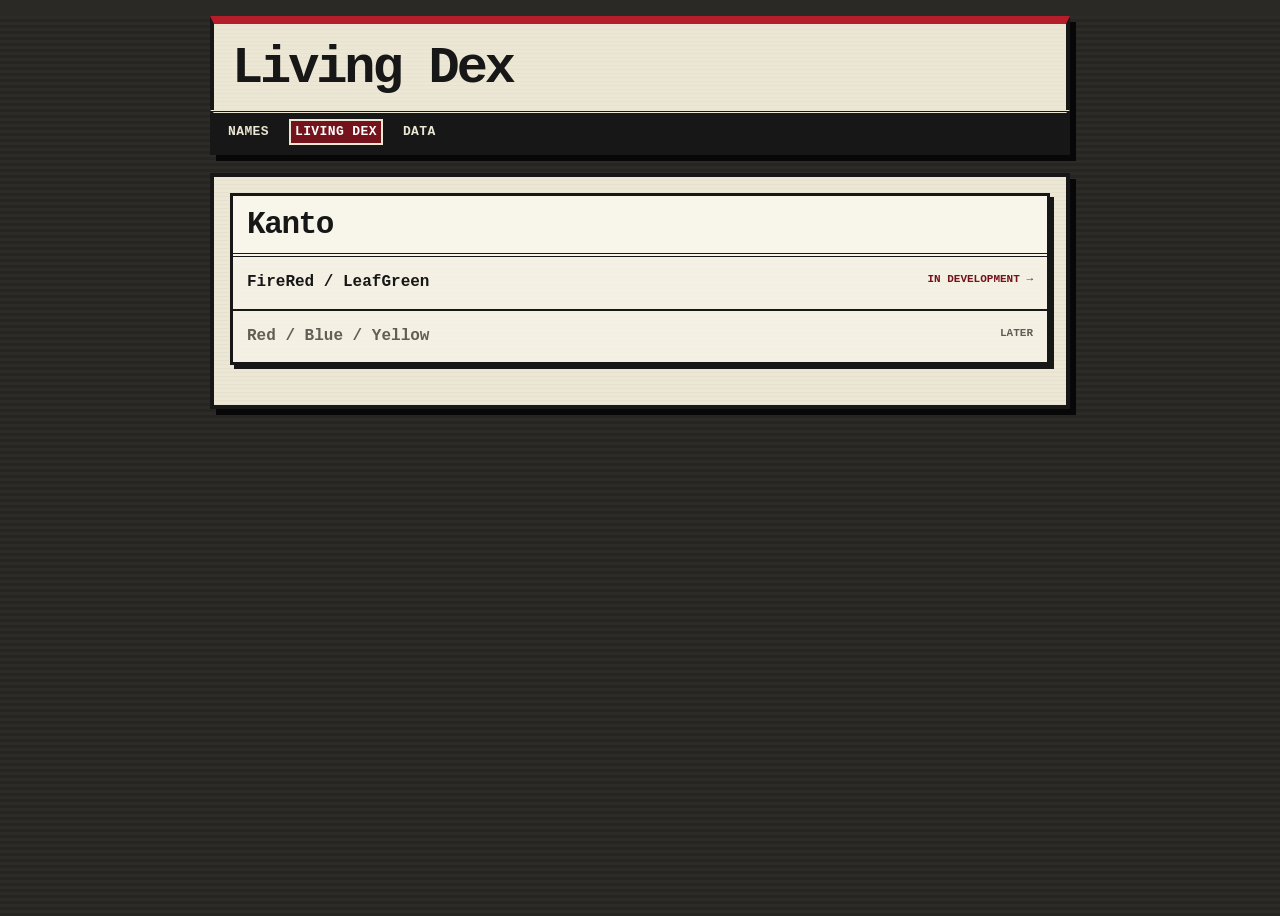
==== guides/index.html @ 91077273 "Add standalone living dex guide index" ====
<!doctype html>
<html lang="en">
<head>
  <meta charset="utf-8">
  <meta name="viewport" content="width=device-width,initial-scale=1,viewport-fit=cover">
  <meta name="theme-color" content="#2b2926">
  <title>Living Dex · Poké Etymology</title>
  <link rel="stylesheet" href="../styles.css">
</head>
<body>
  <header class="site-header"><div class="header-inner"><h1>Living Dex</h1></div></header>
  <nav class="primary-nav" aria-label="Main navigation"><div class="nav-inner"><a href="../">Names</a><a class="active" href="./">Living Dex</a><a href="https://github.com/natanai/poke-etymology">Data</a></div></nav>
  <main class="main-inner">
    <section class="page-panel">
      <div class="section-heading"><h2>Kanto</h2></div>
      <a class="guide-link" href="firered-leafgreen.html"><strong>FireRed / LeafGreen</strong><span>In development →</span></a>
      <div class="guide-link disabled"><strong>Red / Blue / Yellow</strong><span>Later</span></div>
    </section>
  </main>
</body>
</html>
---- styles.css ----
:root{
  --red:#b51d2a;
  --red-dark:#74131b;
  --ink:#171717;
  --screen:#ece7d4;
  --screen-light:#f8f5ea;
  --screen-mid:#d6cfba;
  --shell:#2b2926;
  --muted:#625e55;
}
*{box-sizing:border-box}
html{background:var(--shell);scroll-behavior:smooth}
body{
  min-height:100vh;
  margin:0;
  color:var(--ink);
  background:repeating-linear-gradient(0deg,#262522 0 3px,#2d2b28 3px 6px);
  font-family:"Courier New",Courier,monospace;
  font-weight:700;
  font-variant-ligatures:none;
  line-height:1.35;
}
button,input{font:inherit}
button,a{-webkit-tap-highlight-color:transparent}
button{touch-action:manipulation}
[hidden]{display:none!important}
.header-inner,.nav-inner,.main-inner{width:min(calc(100% - 16px),860px);margin:0 auto}
.site-header{
  width:min(calc(100% - 16px),860px);
  margin:8px auto 0;
  color:var(--ink);
  background:repeating-linear-gradient(0deg,rgba(23,23,23,.025) 0 1px,transparent 1px 4px),var(--screen);
  border:4px solid var(--ink);
  border-top:8px solid var(--red);
  border-bottom:0;
  box-shadow:6px 6px 0 #070707;
}
.header-inner{width:auto;padding:14px 13px 12px}
h1{margin:0;font-size:clamp(30px,8vw,52px);line-height:.95;letter-spacing:-.06em;overflow-wrap:anywhere}
.primary-nav{
  width:min(calc(100% - 16px),860px);
  margin:0 auto;
  background:var(--ink);
  border:4px solid var(--ink);
  border-top:3px double var(--screen);
  box-shadow:6px 6px 0 #070707;
}
.nav-inner{width:auto;display:flex;gap:8px 18px;overflow-x:auto;padding:8px 10px}
.primary-nav a{color:var(--screen);padding:2px 4px;text-decoration:none;white-space:nowrap;font-size:13px;letter-spacing:.03em;text-transform:uppercase}
.primary-nav a:hover,.primary-nav a:focus-visible,.primary-nav a.active{color:#fff;background:var(--red-dark);outline:2px solid var(--screen)}
.main-inner{
  margin:14px auto 28px;
  padding:10px 10px 32px;
  background:repeating-linear-gradient(0deg,rgba(23,23,23,.03) 0 1px,transparent 1px 4px),var(--screen);
  border:4px solid var(--ink);
  box-shadow:6px 6px 0 #070707;
}
.explorer,.detail-shell,.page-panel{background:rgba(248,245,234,.72);border:3px solid var(--ink);box-shadow:4px 4px 0 var(--ink)}
.section-heading{display:flex;align-items:baseline;justify-content:space-between;gap:12px;padding:13px 14px;background:var(--screen-light);border-bottom:4px double var(--ink)}
.section-heading h2{margin:0;font-size:clamp(22px,6vw,31px);line-height:1;letter-spacing:-.045em}
.section-heading span{color:var(--red-dark);font-size:11px;text-transform:uppercase;text-align:right}
.explorer-controls{padding:13px;border-bottom:3px solid var(--ink);background:repeating-linear-gradient(0deg,rgba(23,23,23,.025) 0 1px,transparent 1px 4px),var(--screen-mid)}
label,legend{display:block;margin-bottom:6px;font-size:11px;letter-spacing:.06em;text-transform:uppercase}
.search-wrap{border:3px solid var(--ink);background:var(--screen-light);box-shadow:inset 0 0 0 2px var(--screen-mid)}
input[type="search"]{width:100%;min-width:0;border:0;background:transparent;color:var(--ink);padding:12px;outline:none;font-size:18px;font-weight:700}
input[type="search"]::placeholder{color:#8a857a}
input[type="search"]:focus{box-shadow:inset 0 0 0 3px var(--red)}
.language-picker{border:0;padding:0;margin:13px 0 0}
.tabs{display:flex;flex-wrap:wrap;gap:8px}
.btn{border:3px solid var(--ink);border-radius:0;background:var(--screen-light);color:var(--ink);padding:8px 11px;box-shadow:3px 3px 0 var(--ink);cursor:pointer;font-weight:700}
.btn:hover,.btn:focus-visible{background:var(--ink);color:var(--screen);outline:2px solid var(--red);outline-offset:-5px}
.btn.on{background:var(--ink);color:var(--screen);box-shadow:3px 3px 0 var(--red)}
.btn:disabled{opacity:.4;cursor:not-allowed;box-shadow:none}
.list{list-style:none;margin:0;padding:0}
.list button{width:100%;display:grid;grid-template-columns:55px minmax(0,1fr);gap:3px 10px;padding:13px 14px;border:0;border-bottom:2px solid var(--ink);background:transparent;color:var(--ink);text-align:left;cursor:pointer}
.list li:last-child button{border-bottom:0}
.list button:hover,.list button:focus-visible{background:var(--ink);color:var(--screen-light);outline:3px solid var(--red);outline-offset:-6px}
.list .dex-no{grid-row:1/span 2;color:var(--red-dark);font-size:11px}
.list button:hover .dex-no,.list button:focus-visible .dex-no{color:#ff9aa2}
.list strong{min-width:0;overflow-wrap:anywhere;font-size:19px;line-height:1.1}
.type{color:var(--muted);font-size:11px}
.list button:hover .type,.list button:focus-visible .type{color:var(--screen-mid)}
.empty{margin:0;padding:20px 15px}
.detail-shell{overflow:hidden}
.detail-toolbar{display:flex;align-items:center;justify-content:space-between;gap:10px;padding:10px;border-bottom:4px double var(--ink);background:var(--screen-mid)}
.entry-head{padding:22px 18px 18px;border-top:6px solid var(--red);border-bottom:4px double var(--ink);background:var(--screen-light)}
.eyebrow{margin:0 0 5px;font-size:10px;letter-spacing:.06em;text-transform:uppercase}
.entry-head h2{margin:0 0 8px;font-size:clamp(34px,11vw,60px);line-height:.95;letter-spacing:-.055em;overflow-wrap:anywhere}
.entry-sub{font-size:14px}
.chips{display:flex;flex-wrap:wrap;gap:6px;margin-top:12px}
.chip{border:2px solid var(--ink);padding:3px 7px;background:var(--screen-mid);font-size:10px}
.entry-section{padding:17px;border-bottom:3px solid var(--ink);background:rgba(248,245,234,.45)}
.entry-section h3{display:inline-block;margin:0 0 12px;padding:3px 7px;color:var(--screen-light);background:var(--ink);font-size:12px;letter-spacing:.04em;text-transform:uppercase}
.entry-section p{margin-top:0}
.names>div{display:grid;grid-template-columns:88px minmax(0,1fr);gap:10px;padding:9px 0;border-bottom:1px solid #a9a28f}
.names>div:last-child{border-bottom:0}
.comparison{color:var(--ink);background:var(--screen-mid);border-left:8px solid var(--red)}
.comparison p{margin:0;font-size:16px}
.pending{background:var(--screen-mid)}
.pending p{margin:0;color:var(--muted)}
.ety article{padding:14px 0;border-top:2px solid var(--ink)}
.ety article:first-child{padding-top:0;border-top:0}
.ety h4{margin:0 0 6px;font-size:17px}
.roots{margin:7px 0;padding:9px;border-left:7px solid var(--red);background:var(--screen-mid)}
.confidence{display:inline-block;padding:3px 7px;border:2px solid var(--ink);background:var(--screen-light);font-size:9px;text-transform:uppercase}
.ev{display:grid;grid-template-columns:repeat(3,1fr);border:2px solid var(--ink)}
.ev>div{min-height:64px;display:grid;place-items:center;align-content:center;padding:5px;border-right:1px solid var(--ink);border-bottom:1px solid var(--ink);text-align:center;background:var(--screen-light)}
.ev>div:nth-child(3n){border-right:0}
.ev>div:nth-last-child(-n+3){border-bottom:0}
.ev small{font-size:8px}
.ev strong{font-size:21px}
.entry-nav{display:grid;grid-template-columns:1fr 1fr;gap:10px;padding:13px}
.guide-link{display:flex;justify-content:space-between;gap:16px;padding:15px 14px;border-bottom:2px solid var(--ink);color:var(--ink);text-decoration:none}
.guide-link:last-child{border-bottom:0}
.guide-link:hover,.guide-link:focus-visible{background:var(--ink);color:var(--screen-light);outline:3px solid var(--red);outline-offset:-6px}
.guide-link span{color:var(--red-dark);font-size:11px;text-align:right;text-transform:uppercase}
.guide-link:hover span,.guide-link:focus-visible span{color:#ff9aa2}
.guide-link.disabled{color:var(--muted)}
.guide-link.disabled span{color:var(--muted)}
@media(min-width:720px){
  .site-header{margin-top:16px}
  .header-inner{padding:20px 18px 17px}
  .main-inner{margin-top:18px;padding:16px 16px 40px}
  .list{display:grid;grid-template-columns:1fr 1fr}
  .list li:nth-child(odd) button{border-right:2px solid var(--ink)}
}
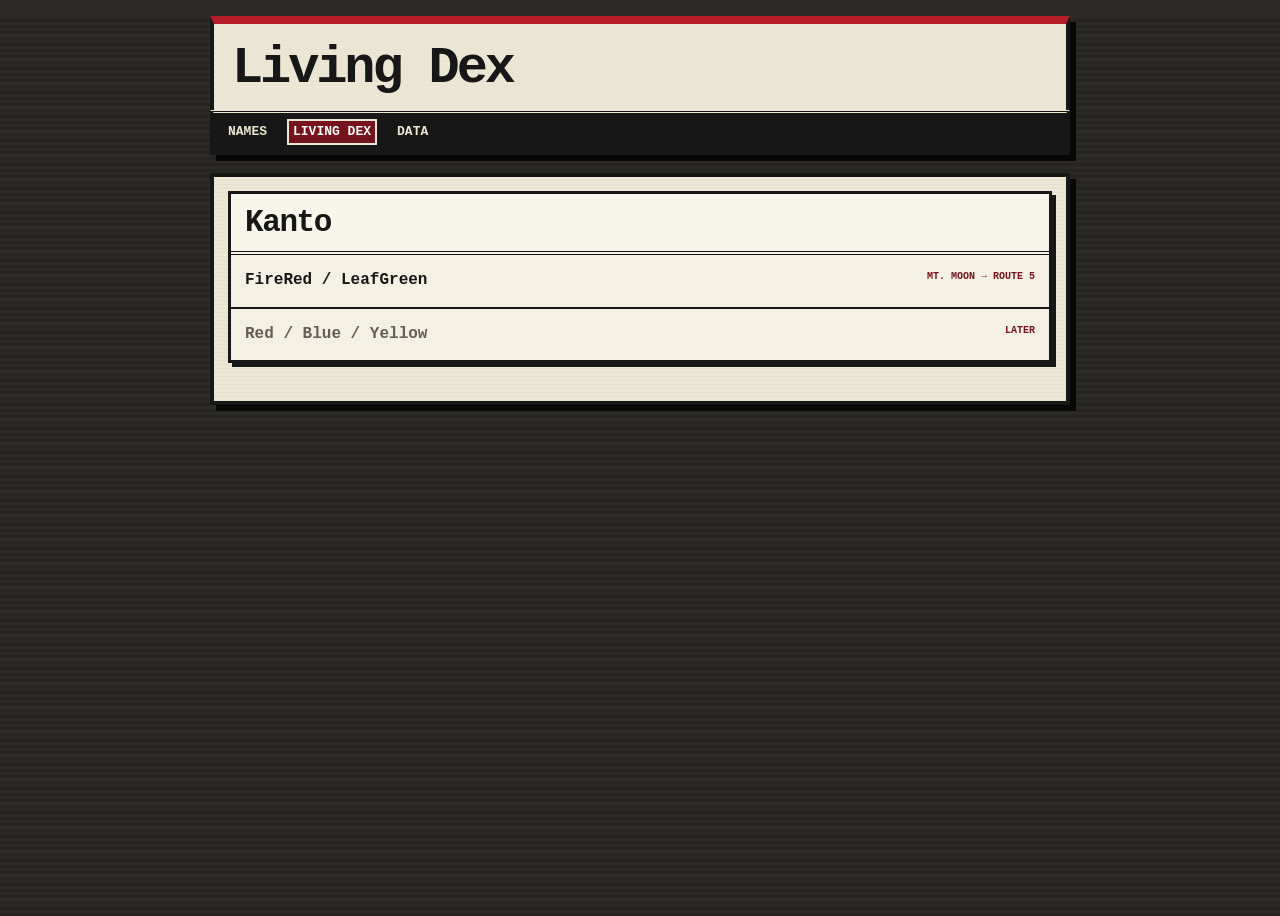
==== commit cc78ac0c: "Activate FireRed and LeafGreen guide prototype" ====
--- a/guides/index.html
+++ b/guides/index.html
@@ -13,7 +13,7 @@
   <main class="main-inner">
     <section class="page-panel">
       <div class="section-heading"><h2>Kanto</h2></div>
-      <a class="guide-link" href="firered-leafgreen.html"><strong>FireRed / LeafGreen</strong><span>In development →</span></a>
+      <a class="guide-link" href="firered-leafgreen.html"><strong>FireRed / LeafGreen</strong><span>Mt. Moon → Route 5</span></a>
       <div class="guide-link disabled"><strong>Red / Blue / Yellow</strong><span>Later</span></div>
     </section>
   </main>
--- a/styles.css
+++ b/styles.css
@@ -1,126 +1,358 @@
-:root{
-  --red:#b51d2a;
-  --red-dark:#74131b;
-  --ink:#171717;
-  --screen:#ece7d4;
-  --screen-light:#f8f5ea;
-  --screen-mid:#d6cfba;
-  --shell:#2b2926;
-  --muted:#625e55;
-}
-*{box-sizing:border-box}
-html{background:var(--shell);scroll-behavior:smooth}
-body{
-  min-height:100vh;
-  margin:0;
-  color:var(--ink);
-  background:repeating-linear-gradient(0deg,#262522 0 3px,#2d2b28 3px 6px);
-  font-family:"Courier New",Courier,monospace;
-  font-weight:700;
-  font-variant-ligatures:none;
-  line-height:1.35;
-}
-button,input{font:inherit}
-button,a{-webkit-tap-highlight-color:transparent}
-button{touch-action:manipulation}
-[hidden]{display:none!important}
-.header-inner,.nav-inner,.main-inner{width:min(calc(100% - 16px),860px);margin:0 auto}
-.site-header{
-  width:min(calc(100% - 16px),860px);
-  margin:8px auto 0;
-  color:var(--ink);
-  background:repeating-linear-gradient(0deg,rgba(23,23,23,.025) 0 1px,transparent 1px 4px),var(--screen);
-  border:4px solid var(--ink);
-  border-top:8px solid var(--red);
-  border-bottom:0;
-  box-shadow:6px 6px 0 #070707;
-}
-.header-inner{width:auto;padding:14px 13px 12px}
-h1{margin:0;font-size:clamp(30px,8vw,52px);line-height:.95;letter-spacing:-.06em;overflow-wrap:anywhere}
-.primary-nav{
-  width:min(calc(100% - 16px),860px);
-  margin:0 auto;
-  background:var(--ink);
-  border:4px solid var(--ink);
-  border-top:3px double var(--screen);
-  box-shadow:6px 6px 0 #070707;
-}
-.nav-inner{width:auto;display:flex;gap:8px 18px;overflow-x:auto;padding:8px 10px}
-.primary-nav a{color:var(--screen);padding:2px 4px;text-decoration:none;white-space:nowrap;font-size:13px;letter-spacing:.03em;text-transform:uppercase}
-.primary-nav a:hover,.primary-nav a:focus-visible,.primary-nav a.active{color:#fff;background:var(--red-dark);outline:2px solid var(--screen)}
-.main-inner{
-  margin:14px auto 28px;
-  padding:10px 10px 32px;
-  background:repeating-linear-gradient(0deg,rgba(23,23,23,.03) 0 1px,transparent 1px 4px),var(--screen);
-  border:4px solid var(--ink);
-  box-shadow:6px 6px 0 #070707;
-}
-.explorer,.detail-shell,.page-panel{background:rgba(248,245,234,.72);border:3px solid var(--ink);box-shadow:4px 4px 0 var(--ink)}
-.section-heading{display:flex;align-items:baseline;justify-content:space-between;gap:12px;padding:13px 14px;background:var(--screen-light);border-bottom:4px double var(--ink)}
-.section-heading h2{margin:0;font-size:clamp(22px,6vw,31px);line-height:1;letter-spacing:-.045em}
-.section-heading span{color:var(--red-dark);font-size:11px;text-transform:uppercase;text-align:right}
-.explorer-controls{padding:13px;border-bottom:3px solid var(--ink);background:repeating-linear-gradient(0deg,rgba(23,23,23,.025) 0 1px,transparent 1px 4px),var(--screen-mid)}
-label,legend{display:block;margin-bottom:6px;font-size:11px;letter-spacing:.06em;text-transform:uppercase}
-.search-wrap{border:3px solid var(--ink);background:var(--screen-light);box-shadow:inset 0 0 0 2px var(--screen-mid)}
-input[type="search"]{width:100%;min-width:0;border:0;background:transparent;color:var(--ink);padding:12px;outline:none;font-size:18px;font-weight:700}
-input[type="search"]::placeholder{color:#8a857a}
-input[type="search"]:focus{box-shadow:inset 0 0 0 3px var(--red)}
-.language-picker{border:0;padding:0;margin:13px 0 0}
-.tabs{display:flex;flex-wrap:wrap;gap:8px}
-.btn{border:3px solid var(--ink);border-radius:0;background:var(--screen-light);color:var(--ink);padding:8px 11px;box-shadow:3px 3px 0 var(--ink);cursor:pointer;font-weight:700}
-.btn:hover,.btn:focus-visible{background:var(--ink);color:var(--screen);outline:2px solid var(--red);outline-offset:-5px}
-.btn.on{background:var(--ink);color:var(--screen);box-shadow:3px 3px 0 var(--red)}
-.btn:disabled{opacity:.4;cursor:not-allowed;box-shadow:none}
-.list{list-style:none;margin:0;padding:0}
-.list button{width:100%;display:grid;grid-template-columns:55px minmax(0,1fr);gap:3px 10px;padding:13px 14px;border:0;border-bottom:2px solid var(--ink);background:transparent;color:var(--ink);text-align:left;cursor:pointer}
-.list li:last-child button{border-bottom:0}
-.list button:hover,.list button:focus-visible{background:var(--ink);color:var(--screen-light);outline:3px solid var(--red);outline-offset:-6px}
-.list .dex-no{grid-row:1/span 2;color:var(--red-dark);font-size:11px}
-.list button:hover .dex-no,.list button:focus-visible .dex-no{color:#ff9aa2}
-.list strong{min-width:0;overflow-wrap:anywhere;font-size:19px;line-height:1.1}
-.type{color:var(--muted);font-size:11px}
-.list button:hover .type,.list button:focus-visible .type{color:var(--screen-mid)}
-.empty{margin:0;padding:20px 15px}
-.detail-shell{overflow:hidden}
-.detail-toolbar{display:flex;align-items:center;justify-content:space-between;gap:10px;padding:10px;border-bottom:4px double var(--ink);background:var(--screen-mid)}
-.entry-head{padding:22px 18px 18px;border-top:6px solid var(--red);border-bottom:4px double var(--ink);background:var(--screen-light)}
-.eyebrow{margin:0 0 5px;font-size:10px;letter-spacing:.06em;text-transform:uppercase}
-.entry-head h2{margin:0 0 8px;font-size:clamp(34px,11vw,60px);line-height:.95;letter-spacing:-.055em;overflow-wrap:anywhere}
-.entry-sub{font-size:14px}
-.chips{display:flex;flex-wrap:wrap;gap:6px;margin-top:12px}
-.chip{border:2px solid var(--ink);padding:3px 7px;background:var(--screen-mid);font-size:10px}
-.entry-section{padding:17px;border-bottom:3px solid var(--ink);background:rgba(248,245,234,.45)}
-.entry-section h3{display:inline-block;margin:0 0 12px;padding:3px 7px;color:var(--screen-light);background:var(--ink);font-size:12px;letter-spacing:.04em;text-transform:uppercase}
-.entry-section p{margin-top:0}
-.names>div{display:grid;grid-template-columns:88px minmax(0,1fr);gap:10px;padding:9px 0;border-bottom:1px solid #a9a28f}
-.names>div:last-child{border-bottom:0}
-.comparison{color:var(--ink);background:var(--screen-mid);border-left:8px solid var(--red)}
-.comparison p{margin:0;font-size:16px}
-.pending{background:var(--screen-mid)}
-.pending p{margin:0;color:var(--muted)}
-.ety article{padding:14px 0;border-top:2px solid var(--ink)}
-.ety article:first-child{padding-top:0;border-top:0}
-.ety h4{margin:0 0 6px;font-size:17px}
-.roots{margin:7px 0;padding:9px;border-left:7px solid var(--red);background:var(--screen-mid)}
-.confidence{display:inline-block;padding:3px 7px;border:2px solid var(--ink);background:var(--screen-light);font-size:9px;text-transform:uppercase}
-.ev{display:grid;grid-template-columns:repeat(3,1fr);border:2px solid var(--ink)}
-.ev>div{min-height:64px;display:grid;place-items:center;align-content:center;padding:5px;border-right:1px solid var(--ink);border-bottom:1px solid var(--ink);text-align:center;background:var(--screen-light)}
-.ev>div:nth-child(3n){border-right:0}
-.ev>div:nth-last-child(-n+3){border-bottom:0}
-.ev small{font-size:8px}
-.ev strong{font-size:21px}
-.entry-nav{display:grid;grid-template-columns:1fr 1fr;gap:10px;padding:13px}
-.guide-link{display:flex;justify-content:space-between;gap:16px;padding:15px 14px;border-bottom:2px solid var(--ink);color:var(--ink);text-decoration:none}
-.guide-link:last-child{border-bottom:0}
-.guide-link:hover,.guide-link:focus-visible{background:var(--ink);color:var(--screen-light);outline:3px solid var(--red);outline-offset:-6px}
-.guide-link span{color:var(--red-dark);font-size:11px;text-align:right;text-transform:uppercase}
-.guide-link:hover span,.guide-link:focus-visible span{color:#ff9aa2}
-.guide-link.disabled{color:var(--muted)}
-.guide-link.disabled span{color:var(--muted)}
-@media(min-width:720px){
-  .site-header{margin-top:16px}
-  .header-inner{padding:20px 18px 17px}
-  .main-inner{margin-top:18px;padding:16px 16px 40px}
-  .list{display:grid;grid-template-columns:1fr 1fr}
-  .list li:nth-child(odd) button{border-right:2px solid var(--ink)}
-}
+:root {
+  --red: #b51d2a;
+  --red-dark: #74131b;
+  --ink: #171717;
+  --screen: #ece7d4;
+  --screen-light: #f8f5ea;
+  --screen-mid: #d6cfba;
+  --shell: #2b2926;
+  --muted: #625e55;
+}
+
+* { box-sizing: border-box; }
+html { background: var(--shell); scroll-behavior: smooth; }
+body {
+  min-height: 100vh;
+  margin: 0;
+  color: var(--ink);
+  background: repeating-linear-gradient(0deg, #262522 0 3px, #2d2b28 3px 6px);
+  font-family: "Courier New", Courier, monospace;
+  font-weight: 700;
+  font-variant-ligatures: none;
+  line-height: 1.35;
+}
+button, input { font: inherit; }
+button, a { -webkit-tap-highlight-color: transparent; }
+button { touch-action: manipulation; }
+[hidden] { display: none !important; }
+
+.header-inner,
+.nav-inner,
+.main-inner {
+  width: min(calc(100% - 16px), 860px);
+  margin: 0 auto;
+}
+
+.site-header {
+  width: min(calc(100% - 16px), 860px);
+  margin: 8px auto 0;
+  color: var(--ink);
+  background:
+    repeating-linear-gradient(0deg, rgba(23,23,23,.025) 0 1px, transparent 1px 4px),
+    var(--screen);
+  border: 4px solid var(--ink);
+  border-top: 8px solid var(--red);
+  border-bottom: 0;
+  box-shadow: 6px 6px 0 #070707;
+}
+.header-inner { width: auto; padding: 14px 13px 12px; }
+h1 {
+  margin: 0;
+  font-size: clamp(30px, 8vw, 52px);
+  line-height: .95;
+  letter-spacing: -.06em;
+}
+
+.primary-nav {
+  width: min(calc(100% - 16px), 860px);
+  margin: 0 auto;
+  background: var(--ink);
+  border: 4px solid var(--ink);
+  border-top: 3px double var(--screen);
+  box-shadow: 6px 6px 0 #070707;
+}
+.nav-inner {
+  width: auto;
+  display: flex;
+  gap: 8px 18px;
+  overflow-x: auto;
+  padding: 8px 10px;
+}
+.primary-nav a {
+  color: var(--screen);
+  padding: 2px 4px;
+  text-decoration: none;
+  white-space: nowrap;
+  font-size: 13px;
+  text-transform: uppercase;
+}
+.primary-nav a:hover,
+.primary-nav a:focus-visible,
+.primary-nav a.active {
+  color: #fff;
+  background: var(--red-dark);
+  outline: 2px solid var(--screen);
+}
+
+.main-inner {
+  margin: 14px auto 28px;
+  padding: 10px 10px 32px;
+  background:
+    repeating-linear-gradient(0deg, rgba(23,23,23,.03) 0 1px, transparent 1px 4px),
+    var(--screen);
+  border: 4px solid var(--ink);
+  box-shadow: 6px 6px 0 #070707;
+}
+.explorer,
+.page-panel {
+  background: rgba(248,245,234,.72);
+  border: 3px solid var(--ink);
+  box-shadow: 4px 4px 0 var(--ink);
+}
+
+.section-heading {
+  display: flex;
+  align-items: baseline;
+  justify-content: space-between;
+  gap: 12px;
+  padding: 13px 14px;
+  background: var(--screen-light);
+  border-bottom: 4px double var(--ink);
+}
+.section-heading h2 {
+  margin: 0;
+  font-size: clamp(22px, 6vw, 31px);
+  line-height: 1;
+  letter-spacing: -.045em;
+}
+.section-heading span {
+  color: var(--red-dark);
+  font-size: 11px;
+  text-transform: uppercase;
+}
+
+.explorer-controls {
+  padding: 13px;
+  border-bottom: 3px solid var(--ink);
+  background:
+    repeating-linear-gradient(0deg, rgba(23,23,23,.025) 0 1px, transparent 1px 4px),
+    var(--screen-mid);
+}
+label, legend {
+  display: block;
+  margin-bottom: 6px;
+  font-size: 11px;
+  letter-spacing: .06em;
+  text-transform: uppercase;
+}
+.search-wrap {
+  border: 3px solid var(--ink);
+  background: var(--screen-light);
+  box-shadow: inset 0 0 0 2px var(--screen-mid);
+}
+input[type="search"] {
+  width: 100%;
+  min-width: 0;
+  border: 0;
+  background: transparent;
+  color: var(--ink);
+  padding: 12px;
+  outline: none;
+  font-size: 18px;
+  font-weight: 700;
+}
+input[type="search"]::placeholder { color: #8a857a; }
+input[type="search"]:focus { box-shadow: inset 0 0 0 3px var(--red); }
+.language-picker { border: 0; padding: 0; margin: 13px 0 0; }
+.tabs { display: flex; flex-wrap: wrap; gap: 8px; }
+.btn {
+  border: 3px solid var(--ink);
+  border-radius: 0;
+  background: var(--screen-light);
+  color: var(--ink);
+  padding: 8px 11px;
+  box-shadow: 3px 3px 0 var(--ink);
+  cursor: pointer;
+  font-weight: 700;
+}
+.btn:hover,
+.btn:focus-visible {
+  background: var(--ink);
+  color: var(--screen);
+  outline: 2px solid var(--red);
+  outline-offset: -5px;
+}
+.btn.on {
+  background: var(--ink);
+  color: var(--screen);
+  box-shadow: 3px 3px 0 var(--red);
+}
+
+.list { list-style: none; margin: 0; padding: 0; }
+.pokemon-item { border-bottom: 3px solid var(--ink); }
+.pokemon-item:last-child { border-bottom: 0; }
+.entry-toggle {
+  width: 100%;
+  display: grid;
+  grid-template-columns: 56px minmax(0,1fr) 34px;
+  align-items: center;
+  gap: 8px 10px;
+  padding: 13px 14px;
+  border: 0;
+  background: transparent;
+  color: var(--ink);
+  text-align: left;
+  cursor: pointer;
+}
+.entry-toggle:hover,
+.entry-toggle:focus-visible,
+.entry-toggle[aria-expanded="true"] {
+  background: var(--ink);
+  color: var(--screen-light);
+  outline: 3px solid var(--red);
+  outline-offset: -6px;
+}
+.dex-no {
+  color: var(--red-dark);
+  font-size: 11px;
+}
+.entry-toggle:hover .dex-no,
+.entry-toggle:focus-visible .dex-no,
+.entry-toggle[aria-expanded="true"] .dex-no { color: #ff9aa2; }
+.entry-summary { min-width: 0; display: grid; gap: 3px; }
+.entry-summary strong {
+  min-width: 0;
+  overflow-wrap: anywhere;
+  font-size: 19px;
+  line-height: 1.1;
+}
+.entry-summary small { color: var(--muted); font-size: 11px; }
+.entry-toggle:hover small,
+.entry-toggle:focus-visible small,
+.entry-toggle[aria-expanded="true"] small { color: var(--screen-mid); }
+.expand-mark {
+  display: grid;
+  width: 30px;
+  height: 30px;
+  place-items: center;
+  border: 2px solid currentColor;
+  font-size: 21px;
+  line-height: 1;
+}
+.entry-panel {
+  border-top: 4px double var(--ink);
+  background:
+    repeating-linear-gradient(0deg, rgba(23,23,23,.025) 0 1px, transparent 1px 4px),
+    var(--screen);
+}
+.inline-entry-head {
+  padding: 18px 16px 15px;
+  border-left: 8px solid var(--red);
+  border-bottom: 4px double var(--ink);
+  background: var(--screen-light);
+}
+.inline-entry-head h3 {
+  margin: 2px 0 7px;
+  font-size: clamp(28px, 8vw, 46px);
+  line-height: .95;
+  letter-spacing: -.05em;
+  overflow-wrap: anywhere;
+}
+.inline-entry-head p { margin: 0; }
+.eyebrow {
+  margin: 0 0 5px;
+  font-size: 10px;
+  letter-spacing: .06em;
+  text-transform: uppercase;
+}
+.chips { display: flex; flex-wrap: wrap; gap: 6px; margin-top: 12px; }
+.chip {
+  border: 2px solid var(--ink);
+  padding: 3px 7px;
+  background: var(--screen-mid);
+  font-size: 10px;
+}
+.entry-section {
+  padding: 16px;
+  border-bottom: 3px solid var(--ink);
+  background: rgba(248,245,234,.45);
+}
+.entry-section > h3 {
+  display: inline-block;
+  margin: 0 0 12px;
+  padding: 3px 7px;
+  color: var(--screen-light);
+  background: var(--ink);
+  font-size: 12px;
+  letter-spacing: .04em;
+  text-transform: uppercase;
+}
+.comparison {
+  color: var(--ink);
+  background: var(--screen-mid);
+  border-left: 8px solid var(--red);
+}
+.comparison p,
+.pending p { margin: 0; }
+.names > div {
+  display: grid;
+  grid-template-columns: 90px minmax(0,1fr);
+  gap: 10px;
+  padding: 9px 0;
+  border-bottom: 1px solid #a9a28f;
+}
+.names > div:last-child { border-bottom: 0; }
+.ety article { padding: 14px 0; border-top: 2px solid var(--ink); }
+.ety article:first-child { padding-top: 0; border-top: 0; }
+.ety h4 { margin: 0 0 6px; font-size: 17px; }
+.roots,
+.associations {
+  margin: 7px 0;
+  padding: 9px;
+  background: var(--screen-mid);
+}
+.roots { border-left: 7px solid var(--red); }
+.associations { border-left: 7px solid var(--ink); }
+.confidence {
+  display: inline-block;
+  padding: 3px 7px;
+  border: 2px solid var(--ink);
+  background: var(--screen-light);
+  font-size: 9px;
+  text-transform: uppercase;
+}
+.ev { display: grid; grid-template-columns: repeat(3,1fr); border: 2px solid var(--ink); }
+.ev > div {
+  min-height: 64px;
+  display: grid;
+  place-items: center;
+  align-content: center;
+  padding: 5px;
+  border-right: 1px solid var(--ink);
+  border-bottom: 1px solid var(--ink);
+  text-align: center;
+  background: var(--screen-light);
+}
+.ev > div:nth-child(3n) { border-right: 0; }
+.ev > div:nth-last-child(-n+3) { border-bottom: 0; }
+.ev small { font-size: 8px; }
+.ev strong { font-size: 21px; }
+.collapse-row { padding: 13px; background: var(--screen-mid); }
+.empty { margin: 0; padding: 20px 15px; }
+
+.guide-link {
+  display: flex;
+  justify-content: space-between;
+  gap: 14px;
+  padding: 15px 14px;
+  border-bottom: 2px solid var(--ink);
+  color: var(--ink);
+  text-decoration: none;
+}
+.guide-link:last-child { border-bottom: 0; }
+a.guide-link:hover,
+a.guide-link:focus-visible { background: var(--ink); color: var(--screen-light); outline: 3px solid var(--red); outline-offset: -6px; }
+.guide-link span { color: var(--red-dark); font-size: 10px; text-transform: uppercase; text-align: right; }
+a.guide-link:hover span,
+a.guide-link:focus-visible span { color: #ff9aa2; }
+.guide-link.disabled { color: var(--muted); }
+
+@media (min-width: 720px) {
+  .site-header { margin-top: 16px; }
+  .header-inner { padding: 20px 18px 17px; }
+  .main-inner { margin-top: 18px; padding: 14px 14px 38px; }
+  .list { display: grid; grid-template-columns: 1fr 1fr; }
+  .pokemon-item:nth-child(odd) { border-right: 3px solid var(--ink); }
+  .pokemon-item:nth-last-child(2):nth-child(odd) { border-bottom: 0; }
+  .pokemon-item:has(.entry-panel:not([hidden])) { grid-column: 1 / -1; border-right: 0; }
+}
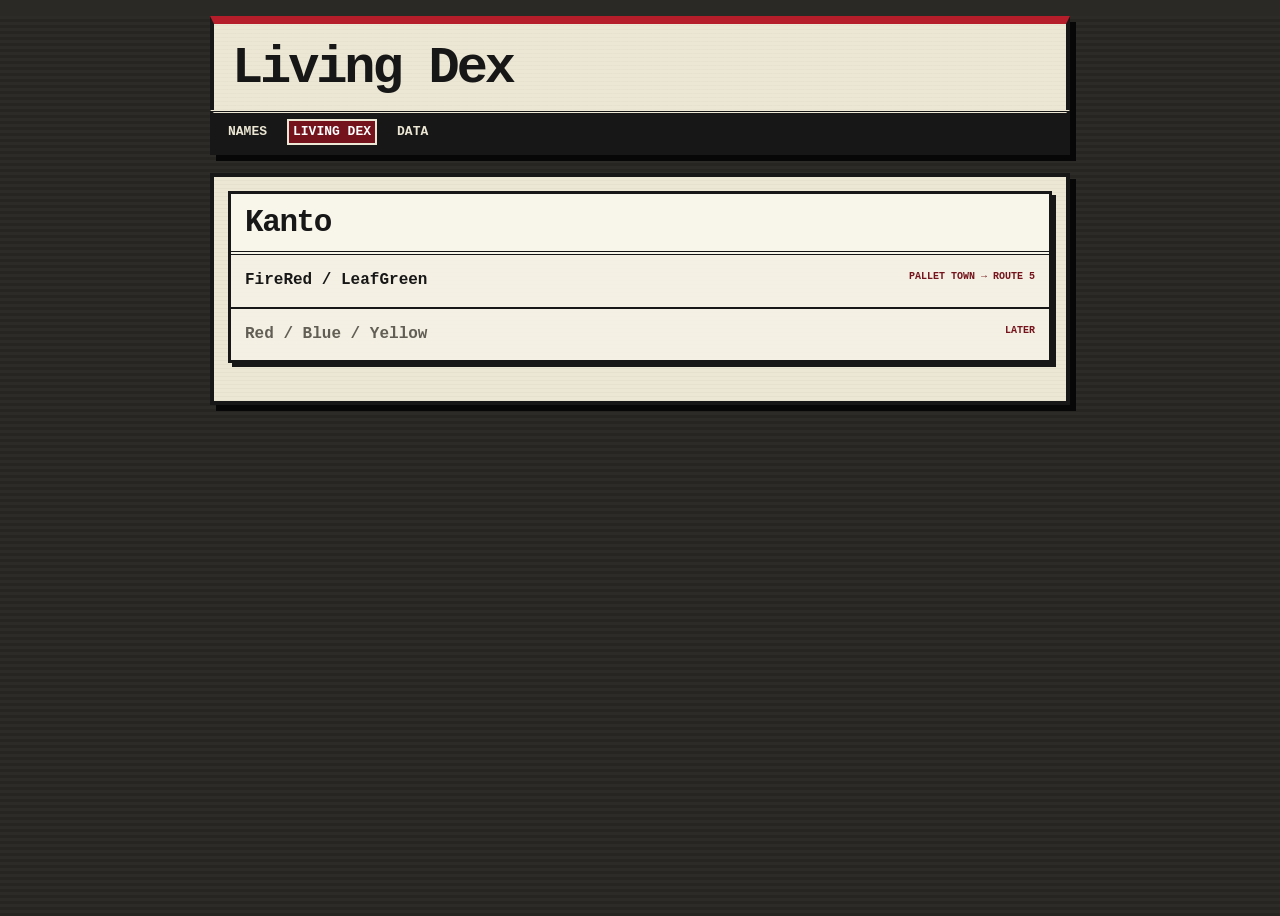
==== commit 956a1012: "Use saved language on guide index" ====
--- a/guides/index.html
+++ b/guides/index.html
@@ -5,7 +5,7 @@
   <meta name="viewport" content="width=device-width,initial-scale=1,viewport-fit=cover">
   <meta name="theme-color" content="#2b2926">
   <title>Living Dex · Poké Etymology</title>
-  <link rel="stylesheet" href="../styles.css">
+  <link rel="stylesheet" href="../styles.css?v=4">
 </head>
 <body>
   <header class="site-header"><div class="header-inner"><h1>Living Dex</h1></div></header>
@@ -13,9 +13,10 @@
   <main class="main-inner">
     <section class="page-panel">
       <div class="section-heading"><h2>Kanto</h2></div>
-      <a class="guide-link" href="firered-leafgreen.html"><strong>FireRed / LeafGreen</strong><span>Mt. Moon → Route 5</span></a>
+      <a class="guide-link" href="firered-leafgreen.html"><strong>FireRed / LeafGreen</strong><span>Pallet Town → Route 5</span></a>
       <div class="guide-link disabled"><strong>Red / Blue / Yellow</strong><span>Later</span></div>
     </section>
   </main>
+  <script src="index-i18n.js?v=1"></script>
 </body>
 </html>
